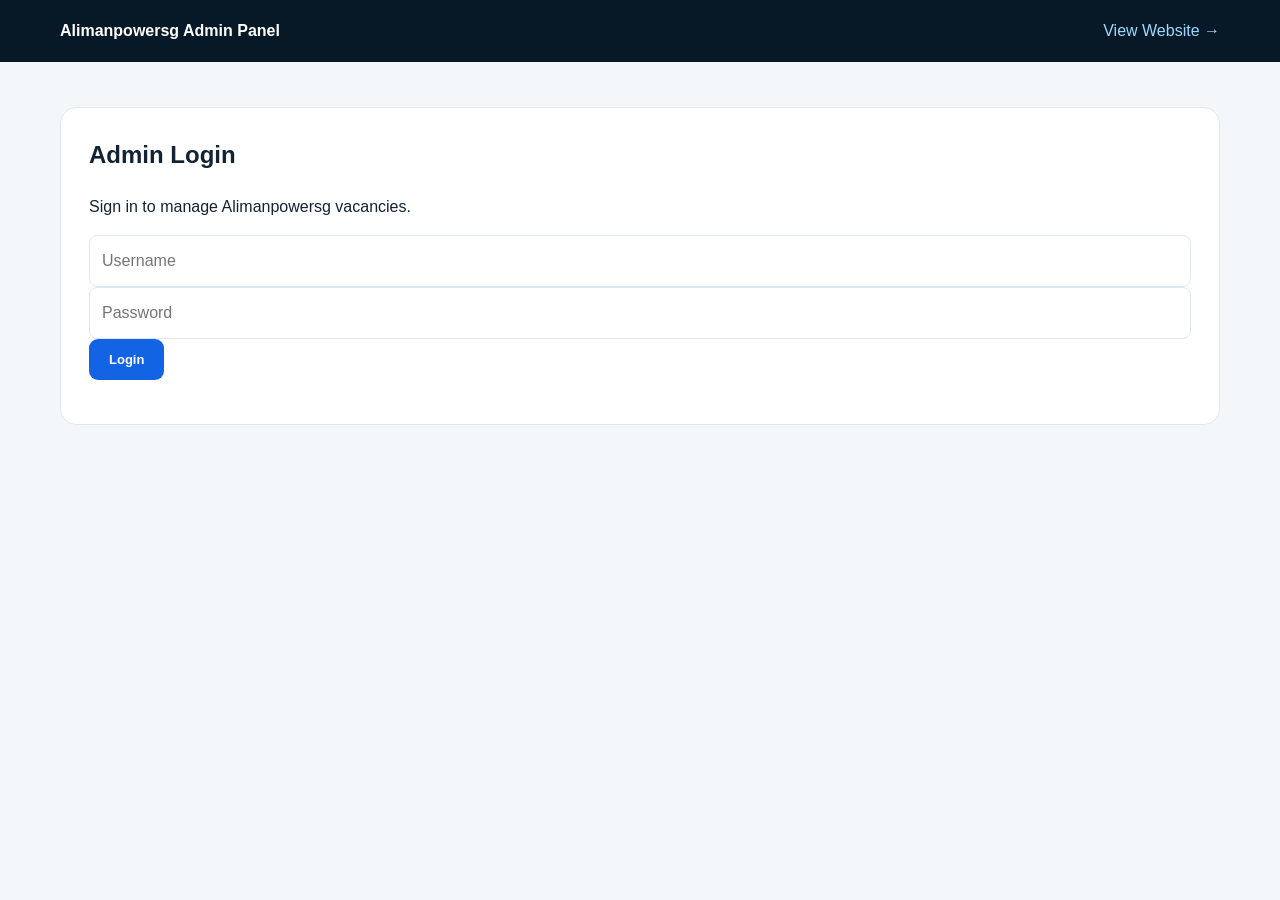
==== admin.html @ 45bcd820 "Add files via upload" ====
<!doctype html>
<html><head><meta charset="utf-8"><meta name="viewport" content="width=device-width,initial-scale=1"><title>Alimanpowersg Admin</title><link rel="stylesheet" href="style.css"><style>
.admin{min-height:100vh;background:#f4f7fa}.adminbar{background:#071827;color:#fff;padding:18px 0}.adminbar .wrap{display:flex;justify-content:space-between;align-items:center}.panel{padding:45px 0}.box{background:#fff;border:1px solid #dfe8f0;border-radius:16px;padding:28px;margin-bottom:20px}.box h2{margin-top:0}.grid{display:grid;grid-template-columns:1fr 1fr;gap:12px}.row{border:1px solid #dfe8f0;border-radius:10px;padding:15px;margin:10px 0;display:flex;justify-content:space-between;gap:15px;align-items:center}.row small{display:block;color:#6b7c8d}.danger{border:0;background:#fee2e2;color:#991b1b;padding:8px 12px;border-radius:7px;cursor:pointer}.logout{color:#9ddaff}@media(max-width:700px){.grid{grid-template-columns:1fr}}
</style></head>
<body class="admin"><div class="adminbar"><div class="wrap"><strong>Alimanpowersg Admin Panel</strong><a class="logout" href="index.html">View Website →</a></div></div>
<main class="wrap panel"><div id="login" class="box"><h2>Admin Login</h2><p>Sign in to manage Alimanpowersg vacancies.</p><input id="user" autocomplete="username" placeholder="Username"><input id="pass" type="password" autocomplete="current-password" placeholder="Password"><button class="btn main" onclick="login()">Login</button><p id="err" style="color:#b91c1c"></p></div>
<div id="dashboard" style="display:none"><div class="box" style="display:flex;justify-content:space-between;align-items:center;gap:15px"><div><h2 style="margin:0">Dashboard</h2><small>Manage your job vacancies below.</small></div><button class="btn" onclick="logout()">Logout</button></div><div class="box"><h2>Add Job Vacancy</h2><div class="grid"><input id="title" placeholder="Job title"><input id="type" placeholder="Type (Full Time / Skilled)"><input id="location" value="Singapore" placeholder="Location"><input id="desc" placeholder="Short description"></div><button class="btn main" onclick="addJob()">Add Vacancy</button></div>
<div class="box"><h2>Project Gallery</h2><p>Upload a project photo and it will appear in the website gallery.</p><div class="grid"><input id="ptitle" placeholder="Project title"><input id="pdesc" placeholder="Short description"><input id="pimage" type="file" accept="image/*"></div><button class="btn main" onclick="addProject()">Upload Project Photo</button><div id="projects"></div></div><div class="box"><h2>Manage Vacancies</h2><div id="rows"></div><button class="btn" onclick="resetJobs()">Reset Demo Jobs</button></div></div></main>
<script>
const defaults=[{title:"Construction Worker",type:"Full Time",location:"Singapore",desc:"General construction manpower opportunities."},{title:"General Worker",type:"Full Time",location:"Singapore",desc:"Operations and site support roles."},{title:"Cleaner",type:"Full Time",location:"Singapore",desc:"Cleaning and facilities support opportunities."}];
function jobs(){return JSON.parse(localStorage.getItem("alimanpowersg_jobs")||"null")||defaults}
function login(){const u=document.getElementById("user").value.trim();const p=document.getElementById("pass").value;if(u==="ali9090"&&p==="sikder8080"){localStorage.setItem("alimanpowersg_auth","1");show()}else document.getElementById("err").textContent="Incorrect username or password."}
function show(){if(localStorage.getItem("alimanpowersg_auth")==="1"){document.getElementById("login").style.display="none";document.getElementById("dashboard").style.display="block";render()}}
function render(){let j=jobs();document.getElementById("rows").innerHTML=j.map((x,i)=>`<div class="row"><div><b>${safe(x.title)}</b><small>${safe(x.type)} • ${safe(x.location)}<br>${safe(x.desc)}</small></div><button class="danger" onclick="del(${i})">Delete</button></div>`).join("")}
function addJob(){let j=jobs();let title=document.getElementById("title").value.trim();if(!title)return alert("Enter a job title.");j.push({title,type:document.getElementById("type").value||"Full Time",location:document.getElementById("location").value||"Singapore",desc:document.getElementById("desc").value||""});localStorage.setItem("alimanpowersg_jobs",JSON.stringify(j));["title","type","desc"].forEach(id=>document.getElementById(id).value="");render()}
function del(i){let j=jobs();j.splice(i,1);localStorage.setItem("alimanpowersg_jobs",JSON.stringify(j));render()}
function resetJobs(){localStorage.removeItem("alimanpowersg_jobs");render()}
function logout(){localStorage.removeItem("alimanpowersg_auth");location.reload()}
function safe(s){return String(s??"").replace(/[&<>"']/g,m=>({"&":"&amp;","<":"&lt;",">":"&gt;",'"':"&quot;","'":"&#039;"}[m]))}show();

function getProjects(){try{return JSON.parse(localStorage.getItem("alimanpowersg_projects"))||[]}catch(e){return[]}}
function renderProjects(){let ps=getProjects(),box=document.getElementById("projects");if(!box)return;box.innerHTML=ps.map((p,i)=>`<div class="row"><div style="display:flex;gap:12px;align-items:center"><img src="${p.image}" style="width:90px;height:60px;object-fit:cover;border-radius:7px"><div><b>${safe(p.title)}</b><small>${safe(p.desc||"")}</small></div></div><button class="danger" onclick="delProject(${i})">Delete</button></div>`).join("")||"<small>No project photos added yet.</small>"}
function addProject(){const f=document.getElementById("pimage").files[0],title=document.getElementById("ptitle").value.trim();if(!f||!title)return alert("Enter a title and choose an image.");if(f.size>1500000)return alert("Please use an image under 1.5 MB.");const r=new FileReader();r.onload=()=>{let ps=getProjects();ps.push({title,desc:document.getElementById("pdesc").value,image:r.result});localStorage.setItem("alimanpowersg_projects",JSON.stringify(ps));document.getElementById("ptitle").value="";document.getElementById("pdesc").value="";document.getElementById("pimage").value="";renderProjects()};r.readAsDataURL(f)}
function delProject(i){let ps=getProjects();ps.splice(i,1);localStorage.setItem("alimanpowersg_projects",JSON.stringify(ps));renderProjects()}

setTimeout(renderProjects,100);
</script></body></html>
---- style.css ----
:root{--navy:#071827;--ink:#122334;--blue:#1264e5;--sky:#56c5ff;--muted:#667789;--line:#dfe8f0;--grey:#f4f7fa}*{box-sizing:border-box}html{scroll-behavior:smooth}body{margin:0;font-family:Inter,Arial,sans-serif;color:var(--ink);line-height:1.6}a{text-decoration:none;color:inherit}.wrap{width:min(1160px,92%);margin:auto}.top{height:78px;background:#fff;border-bottom:1px solid #edf1f5;position:sticky;top:0;z-index:20}.nav{height:100%;display:flex;align-items:center;gap:30px}.logo{display:flex;align-items:center;gap:10px;font-weight:900;margin-right:auto;color:var(--navy)}.logo>b{background:var(--navy);color:#fff;border-radius:9px;padding:8px 7px;font-size:12px}.logo span span{color:var(--blue)}nav{display:flex;gap:26px;font-size:13px;font-weight:700;color:#506174}nav a:hover{color:var(--blue)}.call{background:var(--navy);color:#fff;padding:11px 17px;border-radius:9px;font-weight:800;font-size:13px}.hamb{display:none;background:none;border:0;font-size:25px}.hero{background:var(--navy);color:#fff;min-height:650px;display:flex;align-items:center;overflow:hidden}.hero-grid{display:grid;grid-template-columns:1.1fr .9fr;gap:70px;align-items:center}.tag{font-size:11px;letter-spacing:2.1px;font-weight:900;color:#65caff}.tag.blue{color:var(--blue)}h1{font-size:clamp(46px,6vw,76px);line-height:1.02;letter-spacing:-3px;margin:18px 0}h1 em{font-style:normal;color:#55c5ff}.hero p{font-size:18px;color:#c3d1df;max-width:620px}.buttons{display:flex;gap:12px;margin:30px 0}.btn{display:inline-block;border:0;border-radius:9px;padding:13px 20px;font:700 13px Inter,Arial;cursor:pointer}.main{background:var(--blue);color:#fff}.ghost{border:1px solid #4c647b;color:#fff}.white{background:#fff;color:var(--navy);margin-top:20px}.proof{display:flex;flex-wrap:wrap;gap:20px;color:#9fb3c6;font-size:11px}.hero-visual{height:420px;position:relative}.circle{position:absolute;width:370px;height:370px;border-radius:50%;right:20px;top:10px;background:radial-gradient(circle at 35% 30%,#58caff,#1555a7 48%,#0a2139 72%);box-shadow:0 0 0 35px rgba(86,197,255,.05)}.visual-card{position:absolute;right:0;bottom:20px;width:300px;padding:28px;border:1px solid rgba(255,255,255,.2);border-radius:18px;background:rgba(7,24,39,.78);backdrop-filter:blur(10px);box-shadow:0 25px 50px rgba(0,0,0,.3)}.visual-card small,.visual-card span{display:block;color:#9fb5c8;font-size:10px;letter-spacing:1.5px}.visual-card strong{display:block;font-size:26px;line-height:1.2;margin:20px 0}.numbers{background:#eaf5ff}.nums{display:grid;grid-template-columns:repeat(4,1fr)}.nums div{padding:28px;border-right:1px solid #d6e6f3}.nums div:last-child{border:0}.nums b,.nums span{display:block}.nums b{font-size:25px;color:var(--navy)}.nums span{font-size:11px;color:var(--muted)}.section{padding:100px 0}.split{display:grid;grid-template-columns:1fr 1fr;gap:110px}.section h2{font-size:43px;line-height:1.15;letter-spacing:-1.7px;margin:12px 0}.split p{color:var(--muted);font-size:16px}.grey{background:var(--grey)}.heading{display:flex;justify-content:space-between;align-items:end;margin-bottom:45px;gap:40px}.heading p{max-width:350px;color:var(--muted);font-size:13px}.service-grid{display:grid;grid-template-columns:repeat(3,1fr);gap:20px}.service-grid article{background:#fff;border:1px solid var(--line);padding:30px;border-radius:16px}.service-grid i{font-style:normal;color:var(--blue);font-weight:900;font-size:12px;background:#eaf2ff;border-radius:8px;padding:9px 11px}.service-grid h3{margin:25px 0 8px;font-size:20px}.service-grid p{color:var(--muted);font-size:13px}.job-grid{display:grid;grid-template-columns:repeat(3,1fr);gap:15px}.job{border:1px solid var(--line);padding:22px;border-radius:14px}.job h3{margin:0 0 4px;font-size:16px}.job p{margin:0;color:var(--muted);font-size:12px}.job a{display:inline-block;margin-top:14px;color:var(--blue);font-size:12px;font-weight:800}.request{background:linear-gradient(120deg,#071827,#0c335e);color:#fff;padding:90px 0}.request-grid{display:grid;grid-template-columns:1fr 1fr;gap:100px;align-items:start}.request h2{font-size:50px;line-height:1.08;letter-spacing:-2px;margin:14px 0}.request p{color:#b8cadb}.request form{background:#fff;color:var(--ink);padding:28px;border-radius:16px;display:grid;gap:12px}.request form h3{margin:0 0 8px}input,textarea{width:100%;border:1px solid var(--line);border-radius:8px;padding:12px;font:inherit}textarea{resize:vertical}.contact{display:grid;grid-template-columns:1fr 1fr;gap:100px}.contact h2{font-size:45px;margin:12px 0}.contact p{color:var(--muted);max-width:500px}.details{display:grid;gap:0}.details>*{padding:20px 0;border-bottom:1px solid var(--line)}.details small,.details b{display:block}.details small{font-size:10px;color:#8a9aaa;letter-spacing:1.5px}.details b{margin-top:4px}.details a b{color:var(--blue)}footer{background:#04111e;color:#8da1b4;padding:28px 0}.foot{display:flex;align-items:center;gap:25px}.foot .logo{color:#fff}.foot p{font-size:11px;margin:0}.foot>a:last-child{margin-left:auto;color:#fff;font-size:11px}@media(max-width:800px){nav,.call{display:none}.hamb{display:block}.hero{padding:75px 0}.hero-grid,.split,.request-grid,.contact{grid-template-columns:1fr;gap:45px}.hero-visual{height:360px}.circle{width:300px;height:300px}.section{padding:70px 0}.service-grid,.job-grid{grid-template-columns:1fr}.heading{display:block}.nums{grid-template-columns:1fr 1fr}.nums div{border-bottom:1px solid #d6e6f3}.request h2{font-size:43px}.foot{display:block}.foot p{margin:12px 0}.foot>a:last-child{display:block;margin:0}}
.photo-showcase{padding:28px 0;background:#071827}.showcase-grid{display:grid;grid-template-columns:1.4fr .8fr;gap:16px}.showcase-stack{display:grid;gap:16px}.showcase-photo{min-height:210px;border-radius:18px;background-size:cover;background-position:center;position:relative;overflow:hidden}.showcase-photo.large{min-height:440px}.showcase-photo:after{content:"";position:absolute;inset:0;background:linear-gradient(180deg,transparent 35%,rgba(0,0,0,.72))}.showcase-photo div{position:absolute;left:24px;bottom:22px;z-index:2;color:#fff}.showcase-photo span{display:block;font-size:10px;letter-spacing:1.8px;font-weight:900;color:#7bd2ff}.showcase-photo strong{display:block;font-size:25px;line-height:1.15;margin-top:7px}.expertise-grid{display:grid;grid-template-columns:repeat(3,1fr);gap:20px}.expertise-grid article{border:1px solid var(--line);border-radius:16px;padding:0 0 25px;background:#fff;overflow:hidden;transition:transform .35s,box-shadow .35s}.expertise-grid article:hover{transform:translateY(-7px);box-shadow:0 18px 45px rgba(7,24,39,.12)}.expertise-img{height:180px;background-size:cover;background-position:center;margin-bottom:25px}.expertise-grid article>span,.expertise-grid article>h3,.expertise-grid article>p{margin-left:25px;margin-right:25px}.expertise-grid article>span{display:inline-block;color:var(--blue);font-weight:900;font-size:11px;background:#eaf2ff;border-radius:8px;padding:7px 10px}.expertise-grid h3{font-size:19px;margin-top:16px;margin-bottom:8px}.expertise-grid p{font-size:12px;color:var(--muted)}.interior-block{margin-top:60px;padding:44px;border-radius:18px;background:var(--navy);color:#fff;display:grid;grid-template-columns:1fr 1.25fr;gap:60px}.interior-block p{color:#c3d1df;font-size:14px}.design-pills{display:flex;flex-wrap:wrap;gap:8px}.design-pills span{border:1px solid #4c647b;border-radius:999px;padding:8px 12px;font-size:11px;color:#d5e2ee}.quality-box{display:flex;gap:18px;align-items:flex-start;margin-top:20px;padding:25px;border:1px solid #d8e7f3;border-radius:15px;background:#f4faff}.quality-icon{width:38px;height:38px;flex:0 0 38px;border-radius:50%;background:#dff5e8;color:#15803d;display:grid;place-items:center;font-weight:900}.quality-box h3{margin:0 0 4px;font-size:17px}.quality-box p{margin:0;color:var(--muted);font-size:13px}.gallery-grid{display:grid;grid-template-columns:repeat(3,1fr);gap:20px}.gallery-card{background:#fff;border:1px solid var(--line);border-radius:16px;overflow:hidden}.gallery-card img{width:100%;height:230px;object-fit:cover;display:block}.gallery-card div{padding:20px}.gallery-card h3{margin:0 0 5px;font-size:17px}.gallery-card p{margin:0;color:var(--muted);font-size:12px}.reveal{opacity:0;transform:translateY(25px);transition:opacity .7s ease,transform .7s ease}.reveal.visible{opacity:1;transform:none}@media(max-width:800px){.showcase-grid,.expertise-grid,.gallery-grid{grid-template-columns:1fr}.showcase-photo.large{min-height:330px}.interior-block{grid-template-columns:1fr;gap:25px;padding:28px}}
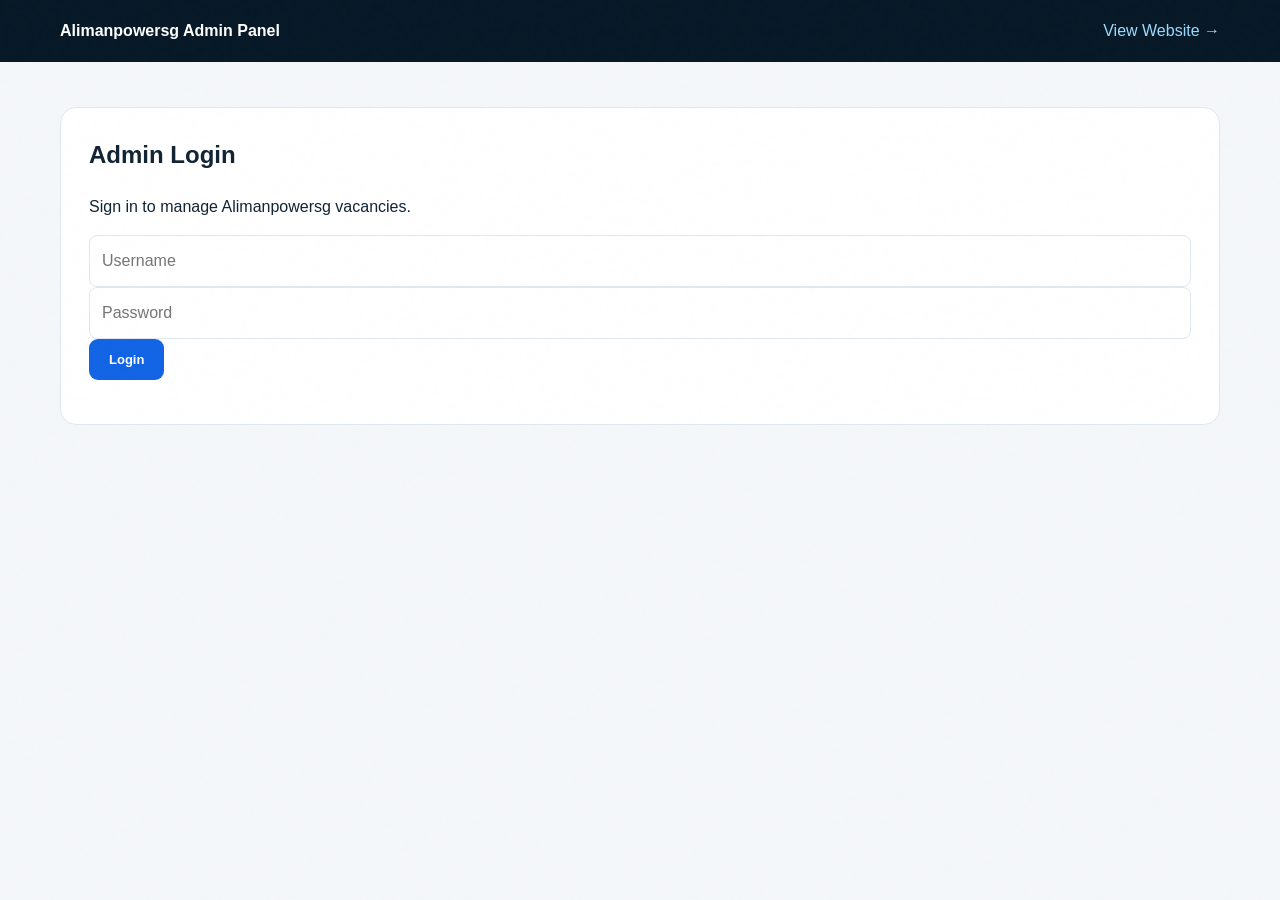
==== commit 8f69cd13: "Add files via upload" ====
--- a/style.css
+++ b/style.css
@@ -1,2 +1,50 @@
 :root{--navy:#071827;--ink:#122334;--blue:#1264e5;--sky:#56c5ff;--muted:#667789;--line:#dfe8f0;--grey:#f4f7fa}*{box-sizing:border-box}html{scroll-behavior:smooth}body{margin:0;font-family:Inter,Arial,sans-serif;color:var(--ink);line-height:1.6}a{text-decoration:none;color:inherit}.wrap{width:min(1160px,92%);margin:auto}.top{height:78px;background:#fff;border-bottom:1px solid #edf1f5;position:sticky;top:0;z-index:20}.nav{height:100%;display:flex;align-items:center;gap:30px}.logo{display:flex;align-items:center;gap:10px;font-weight:900;margin-right:auto;color:var(--navy)}.logo>b{background:var(--navy);color:#fff;border-radius:9px;padding:8px 7px;font-size:12px}.logo span span{color:var(--blue)}nav{display:flex;gap:26px;font-size:13px;font-weight:700;color:#506174}nav a:hover{color:var(--blue)}.call{background:var(--navy);color:#fff;padding:11px 17px;border-radius:9px;font-weight:800;font-size:13px}.hamb{display:none;background:none;border:0;font-size:25px}.hero{background:var(--navy);color:#fff;min-height:650px;display:flex;align-items:center;overflow:hidden}.hero-grid{display:grid;grid-template-columns:1.1fr .9fr;gap:70px;align-items:center}.tag{font-size:11px;letter-spacing:2.1px;font-weight:900;color:#65caff}.tag.blue{color:var(--blue)}h1{font-size:clamp(46px,6vw,76px);line-height:1.02;letter-spacing:-3px;margin:18px 0}h1 em{font-style:normal;color:#55c5ff}.hero p{font-size:18px;color:#c3d1df;max-width:620px}.buttons{display:flex;gap:12px;margin:30px 0}.btn{display:inline-block;border:0;border-radius:9px;padding:13px 20px;font:700 13px Inter,Arial;cursor:pointer}.main{background:var(--blue);color:#fff}.ghost{border:1px solid #4c647b;color:#fff}.white{background:#fff;color:var(--navy);margin-top:20px}.proof{display:flex;flex-wrap:wrap;gap:20px;color:#9fb3c6;font-size:11px}.hero-visual{height:420px;position:relative}.circle{position:absolute;width:370px;height:370px;border-radius:50%;right:20px;top:10px;background:radial-gradient(circle at 35% 30%,#58caff,#1555a7 48%,#0a2139 72%);box-shadow:0 0 0 35px rgba(86,197,255,.05)}.visual-card{position:absolute;right:0;bottom:20px;width:300px;padding:28px;border:1px solid rgba(255,255,255,.2);border-radius:18px;background:rgba(7,24,39,.78);backdrop-filter:blur(10px);box-shadow:0 25px 50px rgba(0,0,0,.3)}.visual-card small,.visual-card span{display:block;color:#9fb5c8;font-size:10px;letter-spacing:1.5px}.visual-card strong{display:block;font-size:26px;line-height:1.2;margin:20px 0}.numbers{background:#eaf5ff}.nums{display:grid;grid-template-columns:repeat(4,1fr)}.nums div{padding:28px;border-right:1px solid #d6e6f3}.nums div:last-child{border:0}.nums b,.nums span{display:block}.nums b{font-size:25px;color:var(--navy)}.nums span{font-size:11px;color:var(--muted)}.section{padding:100px 0}.split{display:grid;grid-template-columns:1fr 1fr;gap:110px}.section h2{font-size:43px;line-height:1.15;letter-spacing:-1.7px;margin:12px 0}.split p{color:var(--muted);font-size:16px}.grey{background:var(--grey)}.heading{display:flex;justify-content:space-between;align-items:end;margin-bottom:45px;gap:40px}.heading p{max-width:350px;color:var(--muted);font-size:13px}.service-grid{display:grid;grid-template-columns:repeat(3,1fr);gap:20px}.service-grid article{background:#fff;border:1px solid var(--line);padding:30px;border-radius:16px}.service-grid i{font-style:normal;color:var(--blue);font-weight:900;font-size:12px;background:#eaf2ff;border-radius:8px;padding:9px 11px}.service-grid h3{margin:25px 0 8px;font-size:20px}.service-grid p{color:var(--muted);font-size:13px}.job-grid{display:grid;grid-template-columns:repeat(3,1fr);gap:15px}.job{border:1px solid var(--line);padding:22px;border-radius:14px}.job h3{margin:0 0 4px;font-size:16px}.job p{margin:0;color:var(--muted);font-size:12px}.job a{display:inline-block;margin-top:14px;color:var(--blue);font-size:12px;font-weight:800}.request{background:linear-gradient(120deg,#071827,#0c335e);color:#fff;padding:90px 0}.request-grid{display:grid;grid-template-columns:1fr 1fr;gap:100px;align-items:start}.request h2{font-size:50px;line-height:1.08;letter-spacing:-2px;margin:14px 0}.request p{color:#b8cadb}.request form{background:#fff;color:var(--ink);padding:28px;border-radius:16px;display:grid;gap:12px}.request form h3{margin:0 0 8px}input,textarea{width:100%;border:1px solid var(--line);border-radius:8px;padding:12px;font:inherit}textarea{resize:vertical}.contact{display:grid;grid-template-columns:1fr 1fr;gap:100px}.contact h2{font-size:45px;margin:12px 0}.contact p{color:var(--muted);max-width:500px}.details{display:grid;gap:0}.details>*{padding:20px 0;border-bottom:1px solid var(--line)}.details small,.details b{display:block}.details small{font-size:10px;color:#8a9aaa;letter-spacing:1.5px}.details b{margin-top:4px}.details a b{color:var(--blue)}footer{background:#04111e;color:#8da1b4;padding:28px 0}.foot{display:flex;align-items:center;gap:25px}.foot .logo{color:#fff}.foot p{font-size:11px;margin:0}.foot>a:last-child{margin-left:auto;color:#fff;font-size:11px}@media(max-width:800px){nav,.call{display:none}.hamb{display:block}.hero{padding:75px 0}.hero-grid,.split,.request-grid,.contact{grid-template-columns:1fr;gap:45px}.hero-visual{height:360px}.circle{width:300px;height:300px}.section{padding:70px 0}.service-grid,.job-grid{grid-template-columns:1fr}.heading{display:block}.nums{grid-template-columns:1fr 1fr}.nums div{border-bottom:1px solid #d6e6f3}.request h2{font-size:43px}.foot{display:block}.foot p{margin:12px 0}.foot>a:last-child{display:block;margin:0}}
 .photo-showcase{padding:28px 0;background:#071827}.showcase-grid{display:grid;grid-template-columns:1.4fr .8fr;gap:16px}.showcase-stack{display:grid;gap:16px}.showcase-photo{min-height:210px;border-radius:18px;background-size:cover;background-position:center;position:relative;overflow:hidden}.showcase-photo.large{min-height:440px}.showcase-photo:after{content:"";position:absolute;inset:0;background:linear-gradient(180deg,transparent 35%,rgba(0,0,0,.72))}.showcase-photo div{position:absolute;left:24px;bottom:22px;z-index:2;color:#fff}.showcase-photo span{display:block;font-size:10px;letter-spacing:1.8px;font-weight:900;color:#7bd2ff}.showcase-photo strong{display:block;font-size:25px;line-height:1.15;margin-top:7px}.expertise-grid{display:grid;grid-template-columns:repeat(3,1fr);gap:20px}.expertise-grid article{border:1px solid var(--line);border-radius:16px;padding:0 0 25px;background:#fff;overflow:hidden;transition:transform .35s,box-shadow .35s}.expertise-grid article:hover{transform:translateY(-7px);box-shadow:0 18px 45px rgba(7,24,39,.12)}.expertise-img{height:180px;background-size:cover;background-position:center;margin-bottom:25px}.expertise-grid article>span,.expertise-grid article>h3,.expertise-grid article>p{margin-left:25px;margin-right:25px}.expertise-grid article>span{display:inline-block;color:var(--blue);font-weight:900;font-size:11px;background:#eaf2ff;border-radius:8px;padding:7px 10px}.expertise-grid h3{font-size:19px;margin-top:16px;margin-bottom:8px}.expertise-grid p{font-size:12px;color:var(--muted)}.interior-block{margin-top:60px;padding:44px;border-radius:18px;background:var(--navy);color:#fff;display:grid;grid-template-columns:1fr 1.25fr;gap:60px}.interior-block p{color:#c3d1df;font-size:14px}.design-pills{display:flex;flex-wrap:wrap;gap:8px}.design-pills span{border:1px solid #4c647b;border-radius:999px;padding:8px 12px;font-size:11px;color:#d5e2ee}.quality-box{display:flex;gap:18px;align-items:flex-start;margin-top:20px;padding:25px;border:1px solid #d8e7f3;border-radius:15px;background:#f4faff}.quality-icon{width:38px;height:38px;flex:0 0 38px;border-radius:50%;background:#dff5e8;color:#15803d;display:grid;place-items:center;font-weight:900}.quality-box h3{margin:0 0 4px;font-size:17px}.quality-box p{margin:0;color:var(--muted);font-size:13px}.gallery-grid{display:grid;grid-template-columns:repeat(3,1fr);gap:20px}.gallery-card{background:#fff;border:1px solid var(--line);border-radius:16px;overflow:hidden}.gallery-card img{width:100%;height:230px;object-fit:cover;display:block}.gallery-card div{padding:20px}.gallery-card h3{margin:0 0 5px;font-size:17px}.gallery-card p{margin:0;color:var(--muted);font-size:12px}.reveal{opacity:0;transform:translateY(25px);transition:opacity .7s ease,transform .7s ease}.reveal.visible{opacity:1;transform:none}@media(max-width:800px){.showcase-grid,.expertise-grid,.gallery-grid{grid-template-columns:1fr}.showcase-photo.large{min-height:330px}.interior-block{grid-template-columns:1fr;gap:25px;padding:28px}}
+body{font-family:"DM Sans",sans-serif}.new-design-hero{position:relative;overflow:hidden;min-height:760px;background:#07111d;color:#fff}.hero-inner{position:relative;z-index:3;min-height:760px;display:grid;grid-template-columns:1.05fr .95fr;gap:55px;align-items:center;padding-top:70px;padding-bottom:70px}.hero-grid{position:absolute;inset:0;opacity:.22;background-image:linear-gradient(rgba(255,255,255,.06) 1px,transparent 1px),linear-gradient(90deg,rgba(255,255,255,.06) 1px,transparent 1px);background-size:70px 70px}.hero-orb{position:absolute;border-radius:50%;animation:floatOrb 8s ease-in-out infinite}.orb-one{width:460px;height:460px;background:rgba(93,124,255,.2);right:8%;top:-150px;filter:blur(2px)}.orb-two{width:300px;height:300px;background:rgba(184,255,61,.08);left:-130px;bottom:-120px;animation-delay:-3s}.eyebrow{font-size:11px;letter-spacing:2px;font-weight:700;color:#c8d5e2;margin-bottom:25px;display:flex;align-items:center;gap:9px}.pulse-dot{width:8px;height:8px;background:#b8ff3d;border-radius:50%;box-shadow:0 0 0 7px rgba(184,255,61,.08);animation:pulse 1.8s infinite}.hero-copy h1{font-family:"Space Grotesk",sans-serif;font-size:clamp(48px,6vw,82px);line-height:.98;letter-spacing:-3.5px;margin:0 0 26px}.hero-copy h1 em{font-style:normal;color:#b8ff3d}.hero-copy>p{max-width:560px;color:#aebdca;font-size:17px;line-height:1.7}.hero-actions{display:flex;gap:12px;flex-wrap:wrap;margin-top:32px}.hero-btn{display:inline-flex;align-items:center;gap:12px;padding:15px 20px;border-radius:10px;text-decoration:none;font-weight:700;font-size:13px;transition:.3s}.hero-btn.primary{background:#b8ff3d;color:#07111d}.hero-btn.ghost{border:1px solid #405161;color:#fff}.hero-btn:hover{transform:translateY(-3px)}.hero-trust{display:flex;gap:30px;margin-top:55px;padding-top:22px;border-top:1px solid #263644}.hero-trust div{display:flex;flex-direction:column;gap:3px}.hero-trust b{font-family:"Space Grotesk";font-size:20px}.hero-trust span{font-size:10px;text-transform:uppercase;letter-spacing:1px;color:#7f91a2}.hero-visual{height:570px;position:relative;display:flex;align-items:center;justify-content:center}.hero-brand-panel{width:78%;height:86%;border-radius:26px;position:relative;overflow:hidden;background:linear-gradient(145deg,#10283e,#07111d 62%);border:1px solid rgba(255,255,255,.13);box-shadow:0 35px 80px rgba(0,0,0,.38);transform:rotate(2deg);padding:48px 42px;display:flex;flex-direction:column;justify-content:center}.hero-brand-panel:before{content:"";position:absolute;width:310px;height:310px;border:1px solid rgba(184,255,61,.22);border-radius:50%;right:-120px;top:-100px}.hero-brand-panel:after{content:"";position:absolute;inset:22px;border:1px solid rgba(255,255,255,.07);border-radius:18px}.panel-mark{position:relative;z-index:2;width:58px;height:58px;border:2px solid #b8ff3d;border-radius:14px;display:grid;place-items:center;font:700 30px "Space Grotesk";color:#b8ff3d}.panel-label{position:relative;z-index:2;margin-top:22px;color:#9cafbe;font-size:10px;letter-spacing:2px;font-weight:700}.hero-brand-panel>strong{position:relative;z-index:2;margin-top:16px;font:700 clamp(32px,4vw,54px)/.98 "Space Grotesk";letter-spacing:-2px}.hero-brand-panel>strong em{font-style:normal;color:#b8ff3d}.panel-lines{position:relative;z-index:2;margin-top:32px;display:grid;gap:10px}.panel-lines span{font-size:10px;letter-spacing:1.3px;color:#c5d2dd;border-top:1px solid rgba(255,255,255,.1);padding-top:10px}.hero-image-main{display:none}.floating-card{position:absolute;background:rgba(12,27,42,.88);backdrop-filter:blur(16px);border:1px solid rgba(255,255,255,.14);border-radius:14px;padding:16px 18px;box-shadow:0 20px 50px rgba(0,0,0,.28)}.floating-card small{display:block;color:#8295a7;font-size:8px;letter-spacing:1.4px;margin-bottom:5px}.floating-card strong{font-size:13px}.fc-top{right:0;top:80px}.fc-bottom{left:0;bottom:70px;display:flex;align-items:center;gap:12px}.mini-icon{width:36px;height:36px;display:grid;place-items:center;border-radius:10px;background:rgba(184,255,61,.12);color:#b8ff3d}.status-line{display:block;font-size:9px;color:#9cafbe;margin-top:8px}.status-line i{display:inline-block;width:6px;height:6px;background:#53e58a;border-radius:50%;margin-right:5px}.moving-strip{overflow:hidden;background:#b8ff3d;color:#07111d;white-space:nowrap;font-family:"Space Grotesk";font-size:12px;font-weight:700;letter-spacing:1.4px}.moving-strip>div{display:inline-block;padding:15px 0;animation:marquee 25s linear infinite}.moving-strip b{margin:0 25px}.reveal{opacity:0;transform:translateY(35px);transition:opacity .75s ease,transform .75s ease}.reveal.visible{opacity:1;transform:none}@keyframes floatOrb{50%{transform:translate(30px,30px) scale(1.06)}}@keyframes heroFloat{50%{transform:rotate(-1deg) translateY(-10px)}}@keyframes pulse{50%{box-shadow:0 0 0 11px rgba(184,255,61,.03)}}@keyframes marquee{to{transform:translateX(-50%)}}@media(max-width:900px){.hero-inner{grid-template-columns:1fr;padding-top:55px}.new-design-hero{min-height:auto}.hero-visual{height:430px}.expertise-grid{grid-template-columns:1fr 1fr}}@media(max-width:600px){.hero-inner{display:block}.hero-visual{margin-top:25px;height:390px}.hero-brand-panel{width:86%;height:88%}.fc-top{right:-3px;top:40px}.fc-bottom{left:-3px;bottom:25px}.hero-copy h1{letter-spacing:-2.5px}.expertise-grid{grid-template-columns:1fr}}
+/* ===== ALIMANPOWER SG — FULL PREMIUM MOTION SYSTEM ===== */
+:root{--lime:#c8ff38;--lime2:#e8ff9d;--dark:#06131f;--dark2:#0b2030;--glass:rgba(255,255,255,.07);--ease:cubic-bezier(.22,1,.36,1)}
+html{scroll-padding-top:90px}
+body{overflow-x:hidden;background:#f7f9fb}
+body:before{content:"";position:fixed;inset:0;pointer-events:none;z-index:9990;opacity:.035;background-image:url("data:image/svg+xml,%3Csvg viewBox='0 0 160 160' xmlns='http://www.w3.org/2000/svg'%3E%3Cfilter id='n'%3E%3CfeTurbulence type='fractalNoise' baseFrequency='.9' numOctaves='4' stitchTiles='stitch'/%3E%3C/filter%3E%3Crect width='100%25' height='100%25' filter='url(%23n)' opacity='.45'/%3E%3C/svg%3E")}
+.ambient-noise{position:fixed;inset:0;pointer-events:none;z-index:9988;background:radial-gradient(circle at 15% 20%,rgba(200,255,56,.06),transparent 25%),radial-gradient(circle at 85% 75%,rgba(18,100,229,.05),transparent 30%)}
+.side-line{position:fixed;top:0;bottom:0;width:1px;background:linear-gradient(transparent,rgba(7,24,39,.13),transparent);z-index:20;pointer-events:none}.side-line-left{left:20px}.side-line-right{right:20px}
+.page-progress{position:fixed;top:0;left:0;right:0;height:3px;background:transparent;z-index:10001}.page-progress span{display:block;width:0;height:100%;background:var(--lime);box-shadow:0 0 14px rgba(200,255,56,.75);transition:width .08s linear}
+.preloader{position:fixed;inset:0;background:#06131f;color:white;z-index:10000;display:flex;align-items:center;justify-content:center;flex-direction:column;gap:22px;transition:opacity .7s var(--ease),visibility .7s}.loaded .preloader{opacity:0;visibility:hidden}.loader-mark{font:800 30px/1 "Space Grotesk",sans-serif;letter-spacing:-1px}.loader-mark>span{font-size:12px;letter-spacing:5px;margin-left:12px;color:#b6c5d0}.loader-mark b{color:var(--lime);font-size:12px;letter-spacing:2px;margin-left:4px}.loader-line{width:180px;height:2px;background:rgba(255,255,255,.12);overflow:hidden}.loader-line i{display:block;width:45%;height:100%;background:var(--lime);animation:loader 1.1s infinite var(--ease)}
+@keyframes loader{0%{transform:translateX(-130%)}100%{transform:translateX(360%)}}
+.cursor-glow{position:fixed;left:0;top:0;width:240px;height:240px;border-radius:50%;background:radial-gradient(circle,rgba(200,255,56,.12),transparent 65%);pointer-events:none;z-index:1;mix-blend-mode:multiply;transition:transform .15s linear}
+.floating-contact{position:fixed;right:26px;bottom:24px;z-index:200;display:flex;gap:8px}.floating-contact a{width:46px;height:46px;border-radius:50%;display:grid;place-items:center;background:#071827;color:#fff;border:1px solid rgba(255,255,255,.15);box-shadow:0 12px 35px rgba(0,0,0,.18);font-weight:800;transition:.3s var(--ease)}.floating-contact a:hover{background:var(--lime);color:#071827;transform:translateY(-6px) rotate(-5deg)}
+.section-outline{position:fixed;left:27px;top:50%;transform:translateY(-50%) rotate(-90deg);transform-origin:left center;z-index:30;display:flex;align-items:center;gap:10px;font:700 9px/1 "Space Grotesk",sans-serif;letter-spacing:2px;color:#8293a0;pointer-events:none;opacity:.8}.section-outline i{width:24px;height:1px;background:#aab8c2}
+.motion-reveal{opacity:0;transform:translateY(35px);transition:opacity .9s var(--ease),transform .9s var(--ease);transition-delay:var(--delay,0ms)}.motion-reveal.is-visible{opacity:1;transform:none}
+.motion-reveal.hovering{transition:transform .25s var(--ease)}
+/* Hero cinematic entrance */
+.new-design-hero{position:relative;isolation:isolate;overflow:hidden}.new-design-hero:after{content:"";position:absolute;inset:0;z-index:-1;background:linear-gradient(90deg,rgba(6,19,31,.22),transparent 55%,rgba(200,255,56,.04));pointer-events:none}
+.new-design-hero .hero-orb{animation:floatOrb 7s ease-in-out infinite}.new-design-hero .hero-orb:nth-child(2){animation-delay:-2.2s}.new-design-hero .hero-orb:nth-child(3){animation-delay:-4.3s}
+@keyframes floatOrb{0%,100%{transform:translate3d(0,0,0) scale(1)}50%{transform:translate3d(0,-22px,0) scale(1.08)}}
+.new-design-hero h1{animation:heroText .9s .15s both var(--ease)}.new-design-hero p{animation:heroText .9s .28s both var(--ease)}.new-design-hero .hero-actions{animation:heroText .9s .4s both var(--ease)}
+@keyframes heroText{from{opacity:0;transform:translateY(28px);filter:blur(8px)}to{opacity:1;transform:none;filter:none}}
+/* Outline + cards */
+section{position:relative}.section-label{letter-spacing:3px}.section-label:before{content:"";display:inline-block;width:30px;height:2px;background:var(--lime);vertical-align:middle;margin-right:12px}
+.card,.service-card,.expertise-card{will-change:transform;transition:box-shadow .35s var(--ease),border-color .35s var(--ease),transform .35s var(--ease)}.card:hover,.service-card:hover,.expertise-card:hover{box-shadow:0 24px 60px rgba(6,19,31,.13);border-color:rgba(200,255,56,.5)}
+.expertise-card{overflow:hidden}.expertise-card:after{content:"";position:absolute;inset:auto 0 0;height:3px;background:linear-gradient(90deg,var(--lime),transparent);transform:scaleX(0);transform-origin:left;transition:transform .5s var(--ease)}.expertise-card:hover:after{transform:scaleX(1)}
+.expertise-img{transition:transform .8s var(--ease),filter .8s var(--ease)}.expertise-card:hover .expertise-img{transform:scale(1.07);filter:saturate(1.15)}
+/* animated marquee */
+.marquee,.ticker{overflow:hidden}.marquee-track,.ticker-track{animation:marqueeMove 24s linear infinite;will-change:transform}@keyframes marqueeMove{to{transform:translateX(-50%)}}
+/* buttons */
+a,.btn,button{transition:transform .25s var(--ease),background .25s var(--ease),color .25s var(--ease),box-shadow .25s var(--ease)}.btn:hover,button:hover{transform:translateY(-3px)}
+/* section entrance accents */
+section:before{content:"";position:absolute;top:0;left:50%;width:1px;height:0;background:linear-gradient(var(--lime),transparent);opacity:.5;transition:height 1.3s var(--ease)}section.is-visible:before{height:55px}
+/* responsive */
+@media(max-width:900px){.section-outline,.side-line{display:none}.cursor-glow{display:none}.floating-contact{right:15px;bottom:15px}.floating-contact a{width:42px;height:42px}}
+@media(prefers-reduced-motion:reduce){*,*:before,*:after{animation-duration:.001ms!important;animation-iteration-count:1!important;scroll-behavior:auto!important;transition-duration:.001ms!important}.motion-reveal{opacity:1;transform:none}}
+
+/* PROFESSIONAL CLEANUP */
+.footer-note{font-size:12px;letter-spacing:.08em;text-transform:uppercase;opacity:.58}
+.gallery-empty{min-height:260px;display:grid;place-items:center;text-align:center;border:1px solid rgba(255,255,255,.12);background:linear-gradient(135deg,rgba(255,255,255,.035),rgba(255,255,255,.015))}
+.gallery-empty>div{max-width:420px;padding:30px}.empty-mark{display:inline-grid;place-items:center;width:48px;height:48px;border:1px solid currentColor;border-radius:50%;margin-bottom:16px;opacity:.8}
+
+/* BUILT-IN PROJECT GALLERY */
+.built-in-gallery{grid-template-columns:repeat(3,1fr);align-items:stretch}.gallery-item{position:relative;transition:transform .45s cubic-bezier(.2,.8,.2,1),box-shadow .45s}.gallery-item:hover{transform:translateY(-9px);box-shadow:0 24px 60px rgba(7,24,39,.16)}.gallery-image{display:block;width:100%;height:255px;padding:0;border:0;overflow:hidden;background:#dfe7ec;cursor:zoom-in}.gallery-image img{width:100%;height:100%;object-fit:cover;display:block;transition:transform .8s cubic-bezier(.2,.8,.2,1),filter .5s}.gallery-item:hover .gallery-image img{transform:scale(1.07);filter:saturate(1.08)}.gallery-item>div{padding:19px 20px 21px}.gallery-kicker{display:block;font-size:9px;letter-spacing:1.7px;font-weight:800;color:var(--blue);margin-bottom:7px}.gallery-card h3{margin:0 0 6px;font-size:18px}.gallery-card p{margin:0;color:var(--muted);font-size:12px;line-height:1.55}.gallery-lightbox{position:fixed;inset:0;background:rgba(3,10,17,.92);backdrop-filter:blur(10px);z-index:9999;display:grid;place-items:center;padding:35px;opacity:0;visibility:hidden;transition:opacity .3s,visibility .3s}.gallery-lightbox.open{opacity:1;visibility:visible}.gallery-lightbox img{max-width:min(1100px,94vw);max-height:88vh;border-radius:16px;box-shadow:0 30px 90px rgba(0,0,0,.5);transform:scale(.94);transition:transform .35s}.gallery-lightbox.open img{transform:scale(1)}.lightbox-close{position:absolute;top:22px;right:28px;width:46px;height:46px;border-radius:50%;border:1px solid rgba(255,255,255,.25);background:rgba(255,255,255,.08);color:#fff;font-size:30px;cursor:pointer}.gallery-image:focus-visible,.lightbox-close:focus-visible{outline:2px solid #b8ff3d;outline-offset:3px}@media(max-width:900px){.built-in-gallery{grid-template-columns:repeat(2,1fr)}}@media(max-width:600px){.built-in-gallery{grid-template-columns:1fr}.gallery-image{height:235px}.gallery-lightbox{padding:15px}.gallery-lightbox img{max-height:82vh}}
+
+/* ===== RENOVATION / CONTACT / PROFESSIONAL UPGRADE ===== */
+.renovation-section{padding:92px 0;background:#071827;color:#fff;position:relative;overflow:hidden}.renovation-section:after{content:"";position:absolute;width:420px;height:420px;border-radius:50%;right:-180px;top:-160px;background:rgba(184,255,61,.06);filter:blur(3px);pointer-events:none}.renovation-head{display:flex;justify-content:space-between;align-items:end;gap:30px;margin-bottom:38px}.renovation-head h2{font-family:"Space Grotesk",sans-serif;font-size:clamp(38px,5vw,64px);line-height:1;margin:10px 0 8px;letter-spacing:-2px}.renovation-head p{margin:0;color:#aebdca}.renovation-cta{display:inline-flex;align-items:center;gap:12px;padding:14px 18px;border:1px solid #405161;border-radius:10px;color:#fff;font-weight:700;font-size:12px}.renovation-cta:hover{border-color:#b8ff3d;color:#b8ff3d;transform:translateY(-3px)}.renovation-grid{display:grid;grid-template-columns:1.35fr .825fr .825fr;gap:16px}.renovation-card{min-height:390px;position:relative;overflow:hidden;border-radius:18px;border:1px solid rgba(255,255,255,.1);background:#0b2030}.renovation-card img{width:100%;height:100%;object-fit:cover;display:block;transition:transform .8s var(--ease),filter .8s var(--ease)}.renovation-card:hover img{transform:scale(1.06);filter:saturate(1.12)}.renovation-card-wide:after{content:"";position:absolute;inset:0;background:linear-gradient(180deg,transparent 30%,rgba(0,0,0,.82) 100%)}.renovation-overlay{position:absolute;z-index:2;left:25px;right:25px;bottom:24px}.renovation-overlay span,.renovation-card-copy span{font-size:9px;letter-spacing:1.7px;font-weight:900;color:#b8ff3d}.renovation-overlay h3{font-size:27px;margin:8px 0 4px}.renovation-overlay p{margin:0;color:#d0dce5;font-size:12px;max-width:600px}.renovation-card:not(.renovation-card-wide){display:flex;flex-direction:column}.renovation-card:not(.renovation-card-wide) img{height:245px}.renovation-card-copy{padding:20px 20px 22px;background:#0b2030;flex:1}.renovation-card-copy h3{margin:8px 0 5px;font-size:20px}.renovation-card-copy p{margin:0;color:#aebdca;font-size:12px;line-height:1.6}.quick-actions{display:flex;flex-wrap:wrap;gap:10px;margin-top:20px}.outline-white{border:1px solid rgba(255,255,255,.28);color:#fff;margin-top:20px}.contact-section{background:linear-gradient(180deg,#fff,#f6f9fc)}.apply-box{display:flex;gap:15px;align-items:flex-start;margin-top:28px;padding:20px;border:1px solid var(--line);border-radius:14px;background:#fff;box-shadow:0 12px 35px rgba(7,24,39,.06)}.apply-icon{width:42px;height:42px;display:grid;place-items:center;flex:0 0 42px;border-radius:11px;background:#eaf2ff;color:var(--blue);font-size:19px}.apply-box small,.contact-row small{display:block;font-size:9px;letter-spacing:1.5px;color:#8a9aaa;font-weight:800}.apply-box a{display:block;color:var(--blue);margin:3px 0}.apply-box b{font-size:15px}.apply-box span{display:block;font-size:11px;color:var(--muted)}.contact-panel{border:1px solid var(--line);border-radius:16px;background:#fff;overflow:hidden;box-shadow:0 18px 50px rgba(7,24,39,.07)}.contact-row{display:flex;align-items:center;gap:14px;padding:17px 20px;border-bottom:1px solid var(--line);transition:background .25s,transform .25s}.contact-row:last-child{border-bottom:0}.contact-row:hover{background:#f8fbfe;transform:none}.contact-row>span:nth-child(2){flex:1}.contact-row b{display:block;margin-top:2px;font-size:14px;color:var(--ink)}.contact-row.whatsapp b{color:#148a4a}.contact-row i{font-style:normal;color:#98a8b6}.contact-icon{width:40px;height:40px;display:grid;place-items:center;flex:0 0 40px;border-radius:50%;background:#e8f8ee;color:#148a4a;font-weight:900;font-size:12px}.contact-icon.phone{background:#eaf2ff;color:var(--blue);font-size:18px}.contact-icon.email{background:#fff4dc;color:#a66b00;font-size:17px}.professional-note{padding:80px 0;background:#06131f;color:#fff}.note-heading{display:flex;justify-content:space-between;align-items:end;gap:35px;margin-bottom:32px}.note-heading h2{font-family:"Space Grotesk",sans-serif;max-width:620px;font-size:34px;line-height:1.12;letter-spacing:-1px;margin:0}.note-lines{display:grid;grid-template-columns:1fr 1fr;border-top:1px solid rgba(255,255,255,.12)}.note-lines p{margin:0;padding:15px 18px;border-bottom:1px solid rgba(255,255,255,.09);color:#aebdca;font-size:12px}.note-lines p:nth-child(odd){border-right:1px solid rgba(255,255,255,.09)}.note-lines b{display:inline-block;width:30px;color:#b8ff3d;font-family:"Space Grotesk"}.floating-contact a:first-child{background:#148a4a}.floating-contact a:first-child:hover{background:#b8ff3d}@media(max-width:900px){.renovation-head,.note-heading{display:block}.renovation-cta{margin-top:20px}.renovation-grid{grid-template-columns:1fr}.renovation-card{min-height:340px}.renovation-card:not(.renovation-card-wide) img{height:230px}.note-lines{grid-template-columns:1fr}.note-lines p:nth-child(odd){border-right:0}}@media(max-width:600px){.renovation-section{padding:70px 0}.renovation-head h2{font-size:42px}.renovation-card{min-height:300px}.renovation-card:not(.renovation-card-wide) img{height:210px}.contact-row{padding:15px}.apply-box{padding:16px}.professional-note{padding:65px 0}}
+.job-actions{display:flex;gap:12px;flex-wrap:wrap;margin-top:14px}.job-actions a{margin-top:0!important}.job-actions a:last-child{color:#a66b00}.job-actions a:hover{transform:translateY(-2px)}
